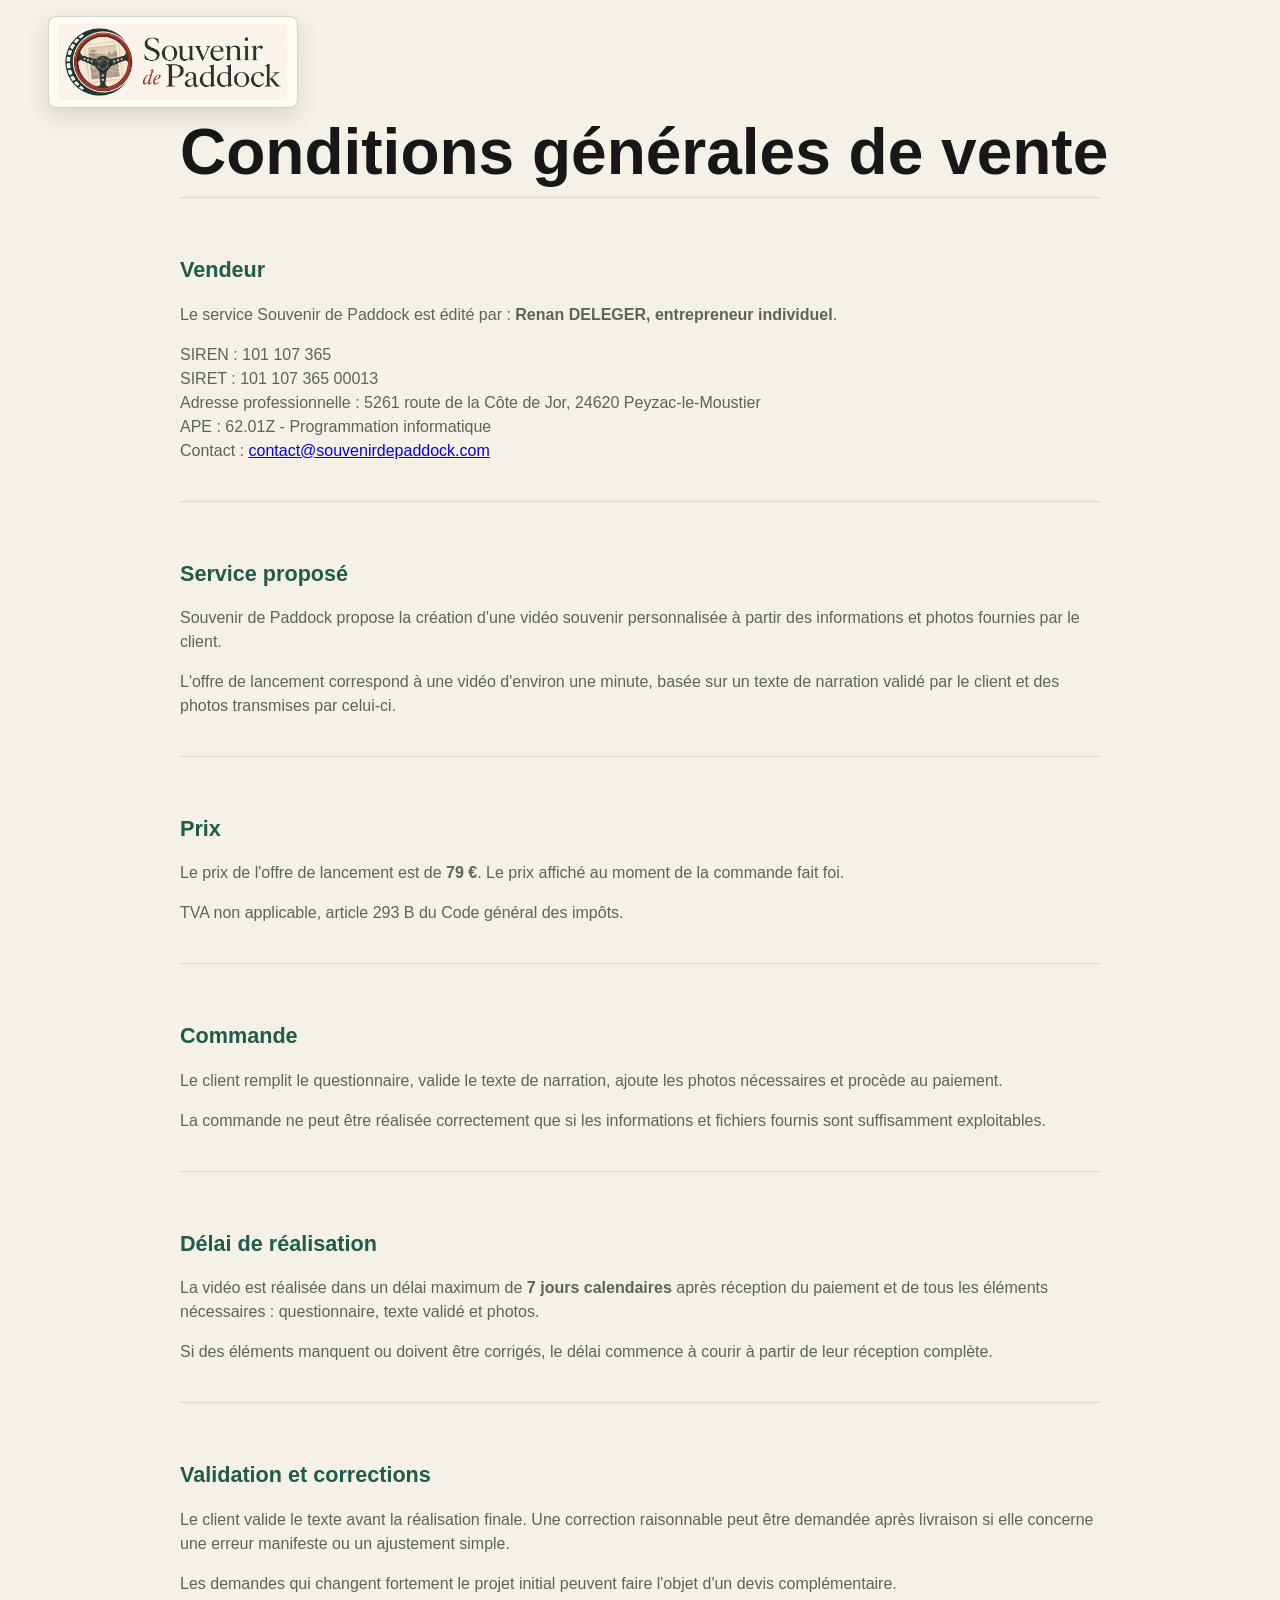
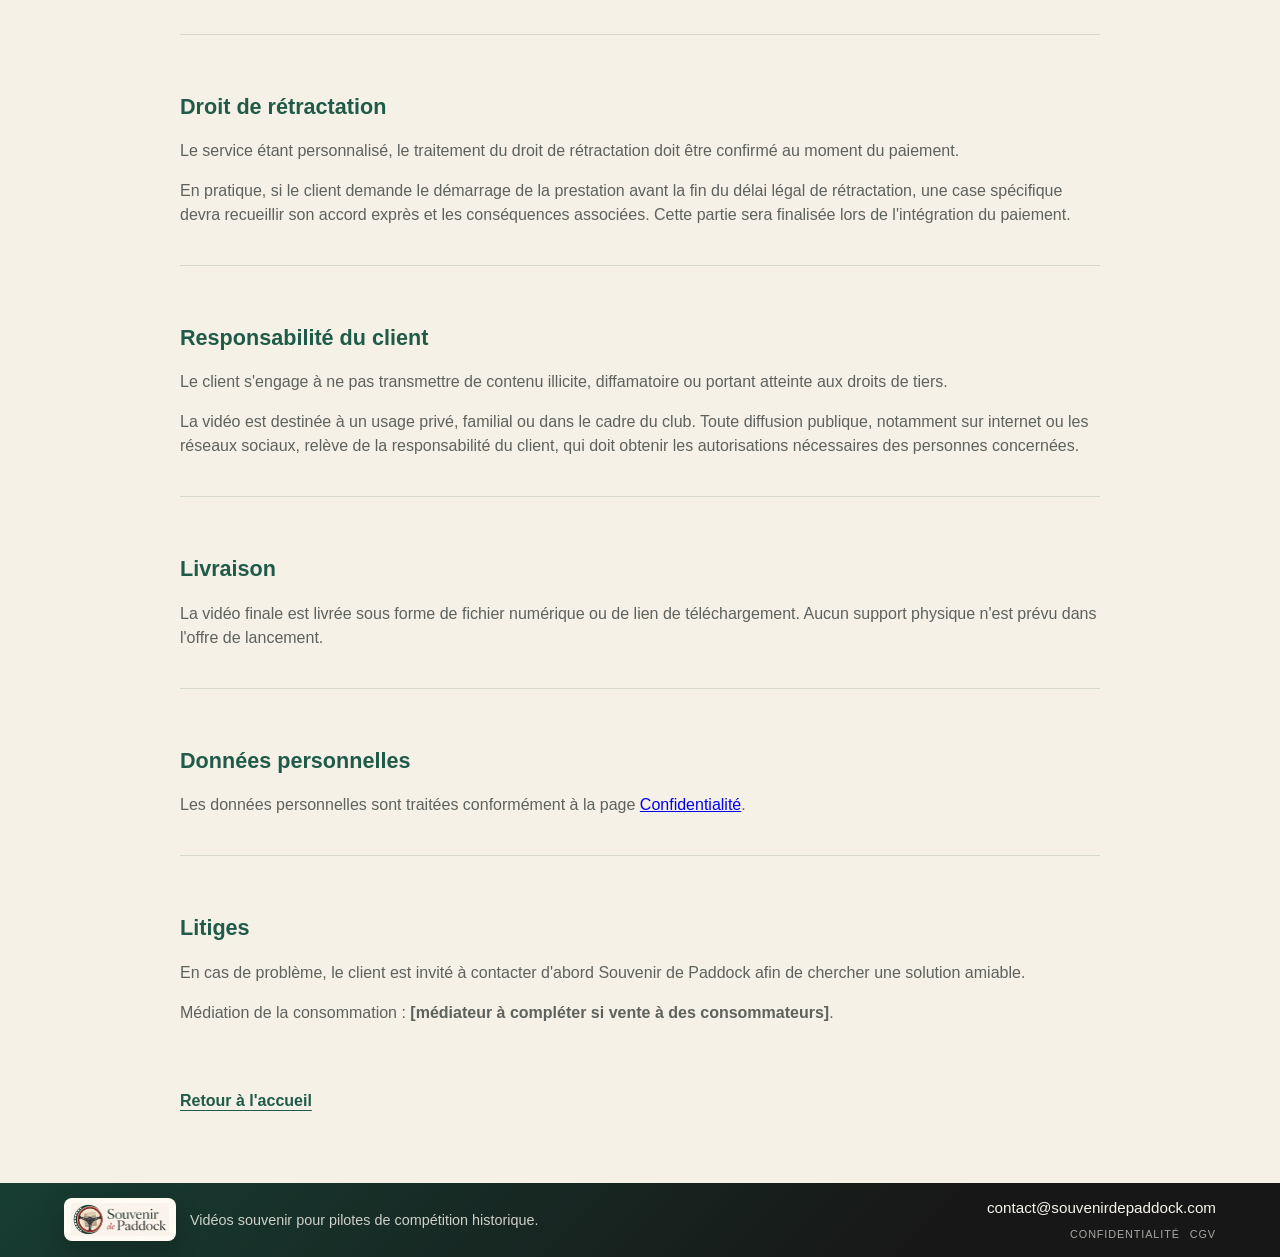
==== cgv.html @ aae8fcb9 "chore: prepare production release" ====
<!doctype html>
<html lang="fr">
  <head>
    <meta charset="UTF-8" />
    <meta name="viewport" content="width=device-width, initial-scale=1.0" />
    <title>CGV - Souvenir de Paddock</title>
    <link rel="icon" href="assets/favicon.svg" type="image/svg+xml" />
    <link rel="stylesheet" href="styles.css" />
  </head>
  <body>
    <header class="site-header">
      <a class="brand" href="index.html#accueil" aria-label="Souvenir de Paddock">
        <img src="assets/logo-souvenir-de-paddock-header.png" alt="" />
      </a>
    </header>

    <main class="legal-main">
      <article class="legal-page">
        <h1 class="legal-title-single">Conditions générales de vente</h1>

        <section>
          <h2>Vendeur</h2>
          <p>Le service Souvenir de Paddock est édité par : <strong>Renan DELEGER, entrepreneur individuel</strong>.</p>
          <p>SIREN : 101 107 365<br />SIRET : 101 107 365 00013<br />Adresse professionnelle : 5261 route de la Côte de Jor, 24620 Peyzac-le-Moustier<br />APE : 62.01Z - Programmation informatique<br />Contact : <a href="mailto:contact@souvenirdepaddock.com">contact@souvenirdepaddock.com</a></p>
        </section>

        <section>
          <h2>Service proposé</h2>
          <p>Souvenir de Paddock propose la création d'une vidéo souvenir personnalisée à partir des informations et photos fournies par le client.</p>
          <p>L'offre de lancement correspond à une vidéo d'environ une minute, basée sur un texte de narration validé par le client et des photos transmises par celui-ci.</p>
        </section>

        <section>
          <h2>Prix</h2>
          <p>Le prix de l'offre de lancement est de <strong>79 €</strong>. Le prix affiché au moment de la commande fait foi.</p>
          <p>TVA non applicable, article 293 B du Code général des impôts.</p>
        </section>

        <section>
          <h2>Commande</h2>
          <p>Le client remplit le questionnaire, valide le texte de narration, ajoute les photos nécessaires et procède au paiement.</p>
          <p>La commande ne peut être réalisée correctement que si les informations et fichiers fournis sont suffisamment exploitables.</p>
        </section>

        <section>
          <h2>Délai de réalisation</h2>
          <p>La vidéo est réalisée dans un délai maximum de <strong>7 jours calendaires</strong> après réception du paiement et de tous les éléments nécessaires : questionnaire, texte validé et photos.</p>
          <p>Si des éléments manquent ou doivent être corrigés, le délai commence à courir à partir de leur réception complète.</p>
        </section>

        <section>
          <h2>Validation et corrections</h2>
          <p>Le client valide le texte avant la réalisation finale. Une correction raisonnable peut être demandée après livraison si elle concerne une erreur manifeste ou un ajustement simple.</p>
          <p>Les demandes qui changent fortement le projet initial peuvent faire l'objet d'un devis complémentaire.</p>
        </section>

        <section>
          <h2>Droit de rétractation</h2>
          <p>Le service étant personnalisé, le traitement du droit de rétractation doit être confirmé au moment du paiement.</p>
          <p>En pratique, si le client demande le démarrage de la prestation avant la fin du délai légal de rétractation, une case spécifique devra recueillir son accord exprès et les conséquences associées. Cette partie sera finalisée lors de l'intégration du paiement.</p>
        </section>

        <section>
          <h2>Responsabilité du client</h2>
          <p>Le client s'engage à ne pas transmettre de contenu illicite, diffamatoire ou portant atteinte aux droits de tiers.</p>
          <p>La vidéo est destinée à un usage privé, familial ou dans le cadre du club. Toute diffusion publique, notamment sur internet ou les réseaux sociaux, relève de la responsabilité du client, qui doit obtenir les autorisations nécessaires des personnes concernées.</p>
        </section>

        <section>
          <h2>Livraison</h2>
          <p>La vidéo finale est livrée sous forme de fichier numérique ou de lien de téléchargement. Aucun support physique n'est prévu dans l'offre de lancement.</p>
        </section>

        <section>
          <h2>Données personnelles</h2>
          <p>Les données personnelles sont traitées conformément à la page <a href="confidentialite.html">Confidentialité</a>.</p>
        </section>

        <section>
          <h2>Litiges</h2>
          <p>En cas de problème, le client est invité à contacter d'abord Souvenir de Paddock afin de chercher une solution amiable.</p>
          <p>Médiation de la consommation : <strong>[médiateur à compléter si vente à des consommateurs]</strong>.</p>
        </section>

        <p class="legal-back-link"><a href="index.html">Retour à l'accueil</a></p>
      </article>
    </main>

    <footer class="site-footer">
      <div class="footer-brand-block">
        <img src="assets/logo-souvenir-de-paddock-header.png" alt="Souvenir de Paddock" />
        <p>Vidéos souvenir pour pilotes de compétition historique.</p>
      </div>
      <div class="footer-contact-block">
        <a class="footer-email" href="mailto:contact@souvenirdepaddock.com">contact@souvenirdepaddock.com</a>
        <nav class="footer-links" aria-label="Liens légaux">
          <a href="confidentialite.html">Confidentialité</a>
          <a href="cgv.html">CGV</a>
        </nav>
      </div>
    </footer>
    <script src="header-scroll.js"></script>
  </body>
</html>
---- styles.css ----
﻿:root {
  --ink: #171717;
  --muted: #5d625d;
  --paper: #f7f4ed;
  --white: #ffffff;
  --line: #d7d0c3;
  --red: #b6252a;
  --red-dark: #7e1519;
  --green: #1f5b48;
  --gold: #c28c2c;
  --shadow: 0 18px 60px rgba(20, 18, 15, 0.16);
}

* {
  box-sizing: border-box;
}

html {
  scroll-behavior: smooth;
}

body {
  margin: 0;
  color: var(--ink);
  background: var(--paper);
  font-family: Arial, Helvetica, sans-serif;
  line-height: 1.5;
}

img,
svg {
  display: block;
  max-width: 100%;
}

button,
input,
select,
textarea {
  font: inherit;
}

.site-header {
  position: fixed;
  z-index: 20;
  top: 0;
  left: 0;
  right: 0;
  display: flex;
  align-items: center;
  justify-content: flex-start;
  gap: 24px;
  padding: 16px clamp(16px, 4vw, 48px);
  color: var(--ink);
  background: transparent;
  pointer-events: none;
  transition: padding 180ms ease;
}

.brand,
.site-header a {
  color: inherit;
  text-decoration: none;
}

.brand {
  display: inline-flex;
  width: clamp(180px, 22vw, 250px);
  align-items: center;
  padding: 7px 10px;
  border: 1px solid rgba(31, 91, 72, 0.22);
  border-radius: 8px;
  background: #fffaf2;
  box-shadow: 0 8px 22px rgba(20, 18, 15, 0.12);
  pointer-events: auto;
  transition: width 180ms ease, padding 180ms ease, box-shadow 180ms ease;
}

.brand img {
  width: 100%;
  height: auto;
}

.site-header.is-compact {
  padding-top: 10px;
  padding-bottom: 10px;
}

.site-header.is-compact .brand {
  width: clamp(128px, 13vw, 158px);
  padding: 5px 7px;
  box-shadow: 0 7px 18px rgba(20, 18, 15, 0.14);
}

.hero {
  min-height: 86vh;
  display: grid;
  align-items: end;
  padding: 120px clamp(18px, 6vw, 76px) 64px;
  color: var(--white);
  background: url("assets/hero-historic-paddock.png") center right / cover;
}

.hero-content {
  width: min(760px, 100%);
}

.hero .eyebrow,
.hero h1,
.hero-text {
  text-shadow: 0 2px 16px rgba(0, 0, 0, 0.72);
}

.eyebrow {
  margin: 0 0 10px;
  color: var(--gold);
  font-size: 0.78rem;
  font-weight: 700;
  letter-spacing: 0;
  text-transform: uppercase;
}

h1,
h2,
h3,
p {
  overflow-wrap: anywhere;
}

h1 {
  max-width: 760px;
  margin: 0;
  font-size: clamp(2.6rem, 7vw, 5.8rem);
  line-height: 0.95;
  letter-spacing: 0;
}

h1 span {
  display: block;
}

.hero-text {
  max-width: 640px;
  margin: 24px 0 0;
  font-size: clamp(1.1rem, 2vw, 1.35rem);
}

.hero-actions,
.form-actions,
.result-actions {
  display: flex;
  flex-wrap: wrap;
  gap: 12px;
  margin-top: 28px;
}

.button {
  min-height: 48px;
  display: inline-flex;
  align-items: center;
  justify-content: center;
  border: 1px solid transparent;
  border-radius: 8px;
  padding: 12px 18px;
  cursor: pointer;
  font-weight: 700;
  text-decoration: none;
  transition: transform 160ms ease, background 160ms ease, border-color 160ms ease;
}

.button:hover {
  transform: translateY(-1px);
}

.button.primary {
  color: var(--white);
  background: var(--red);
}

.button.primary:hover {
  background: var(--red-dark);
}

.button.secondary {
  color: var(--ink);
  background: var(--white);
  border-color: var(--line);
}

.hero .button.secondary {
  color: var(--white);
  background: rgba(255, 255, 255, 0.14);
  border-color: rgba(255, 255, 255, 0.44);
}

.button.ghost {
  color: var(--ink);
  background: transparent;
  border-color: var(--line);
}

.section {
  padding: 76px clamp(18px, 5vw, 72px);
}

.section-heading {
  max-width: 760px;
  margin-bottom: 32px;
}

.service-section .section-heading {
  max-width: 1120px;
}

.section-heading.compact {
  margin-bottom: 26px;
}

.section-heading h2,
.result-header h2 {
  margin: 0;
  font-size: clamp(2rem, 4vw, 3.4rem);
  line-height: 1.05;
  letter-spacing: 0;
}

.section-heading p {
  max-width: 680px;
  margin: 14px 0 0;
  color: var(--muted);
  font-size: 1.08rem;
}

.service-section {
  position: relative;
  overflow: hidden;
  background: #f6f1e7;
}

.service-section::after {
  content: "";
  position: absolute;
  top: 0;
  right: 0;
  bottom: 0;
  width: min(52vw, 760px);
  opacity: 0.36;
  pointer-events: none;
  background:
    linear-gradient(90deg, #f6f1e7 0%, rgba(246, 241, 231, 0.16) 36%, rgba(246, 241, 231, 0) 100%),
    url("assets/asphalt-tire-track-section.jpg") center right / cover no-repeat;
}

.service-section .section-heading,
.service-grid {
  position: relative;
  z-index: 1;
}

.service-grid {
  display: grid;
  grid-template-columns: repeat(3, minmax(0, 1fr));
  gap: 16px;
}

.service-item {
  min-height: 168px;
  padding: 22px;
  border: 1px solid rgba(31, 91, 72, 0.16);
  border-radius: 8px;
  background: rgba(255, 250, 242, 0.92);
  box-shadow: 0 10px 24px rgba(20, 18, 15, 0.07);
}

.number {
  color: var(--red);
  font-weight: 700;
}

.service-item h3 {
  margin: 0 0 8px;
  color: var(--green);
  font-size: 1.24rem;
}

.service-item p {
  margin: 0;
  color: var(--muted);
  font-size: 0.98rem;
}

.video-section {
  background: #050505;
  color: var(--white);
}

.video-band {
  position: relative;
  overflow: hidden;
  width: 100%;
  aspect-ratio: 16 / 9;
  min-height: clamp(640px, 56.25vw, 900px);
  display: block;
  background: #050505;
}

.video-band-player {
  position: absolute;
  inset: 0;
  width: 100%;
  height: 100%;
  display: block;
  border: 0;
  background: #050505;
  object-fit: cover;
}

.builder-section {
  position: relative;
  overflow: hidden;
  background: #f6f1e7;
}

.builder-section::after {
  content: "";
  position: absolute;
  top: 0;
  right: 0;
  width: min(52vw, 760px);
  height: min(900px, 96vh);
  opacity: 0.28;
  pointer-events: none;
  background:
    linear-gradient(90deg, #f6f1e7 0%, rgba(246, 241, 231, 0.16) 36%, rgba(246, 241, 231, 0) 100%),
    url("assets/asphalt-tire-track-section.jpg") center right / cover no-repeat;
  -webkit-mask-image: linear-gradient(to bottom, #000 0%, #000 58%, rgba(0, 0, 0, 0) 100%);
  mask-image: linear-gradient(to bottom, #000 0%, #000 58%, rgba(0, 0, 0, 0) 100%);
}

.builder-section .section-heading,
.flow-panel {
  position: relative;
  z-index: 1;
}

.builder-layout {
  display: grid;
  grid-template-columns: minmax(0, 1.08fr) minmax(360px, 0.92fr);
  gap: 22px;
  align-items: start;
}

.question-panel,
.result-panel {
  border: 1px solid var(--line);
  border-radius: 8px;
  background: var(--white);
  box-shadow: var(--shadow);
}

.question-panel {
  padding: clamp(18px, 3vw, 30px);
}

.result-panel {
  position: sticky;
  top: 86px;
  padding: clamp(18px, 3vw, 28px);
}

fieldset {
  margin: 0 0 24px;
  padding: 0;
  border: 0;
}

legend {
  width: 100%;
  margin-bottom: 16px;
  padding-bottom: 10px;
  border-bottom: 1px solid var(--line);
  color: var(--green);
  font-size: 1.25rem;
  font-weight: 700;
}

label {
  display: grid;
  gap: 8px;
  margin-bottom: 16px;
  color: var(--ink);
  font-weight: 700;
}

.form-note {
  margin: -4px 0 16px;
  color: var(--muted);
  font-size: 0.95rem;
  font-weight: 400;
}

.app-status {
  scroll-margin-top: 110px;
  min-height: 46px;
  margin-top: 18px;
  padding: 12px;
  border: 1px solid var(--line);
  border-radius: 8px;
  color: var(--muted);
  background: #f7f4ed;
  font-weight: 400;
}

.app-status:empty {
  display: none;
}

.app-status.success {
  color: var(--green);
  border-color: rgba(31, 91, 72, 0.36);
  background: rgba(31, 91, 72, 0.08);
}

.app-status.error {
  color: var(--red-dark);
  border-color: rgba(182, 37, 42, 0.36);
  background: rgba(182, 37, 42, 0.08);
}

input,
select,
textarea {
  width: 100%;
  border: 1px solid #bbb2a4;
  border-radius: 8px;
  padding: 12px 13px;
  color: var(--ink);
  background: #fffdf8;
  font-weight: 400;
}

input::placeholder,
textarea::placeholder {
  color: #8a8f87;
  opacity: 1;
}

input[type="checkbox"] {
  width: auto;
}

.field-help {
  display: block;
  margin: 4px 0 8px;
  color: var(--muted);
  font-size: 0.94rem;
  font-weight: 400;
}

.inline-field {
  grid-template-columns: auto minmax(260px, 1fr);
  align-items: center;
  column-gap: 12px;
}

textarea {
  resize: vertical;
}

input:focus,
select:focus,
textarea:focus {
  outline: 3px solid rgba(194, 140, 44, 0.28);
  border-color: var(--gold);
}

.photo-preview {
  display: grid;
  grid-template-columns: repeat(auto-fill, minmax(92px, 1fr));
  gap: 10px;
  margin-top: 12px;
}

.photo-preview figure {
  position: relative;
  margin: 0;
  overflow: hidden;
  border: 1px solid var(--line);
  border-radius: 8px;
  background: #f3efe6;
}

.photo-remove {
  position: absolute;
  top: 6px;
  right: 6px;
  z-index: 1;
  width: 28px;
  height: 28px;
  display: inline-flex;
  align-items: center;
  justify-content: center;
  border: 1px solid rgba(255, 255, 255, 0.72);
  border-radius: 999px;
  color: var(--white);
  background: rgba(23, 23, 23, 0.76);
  cursor: pointer;
  font-size: 1.25rem;
  font-weight: 700;
  line-height: 1;
}

.photo-remove:hover {
  background: var(--red-dark);
}

.photo-preview img {
  width: 100%;
  aspect-ratio: 1;
  object-fit: cover;
}

.photo-preview figcaption {
  padding: 6px;
  color: var(--muted);
  font-size: 0.75rem;
  white-space: nowrap;
  overflow: hidden;
  text-overflow: ellipsis;
}

.result-header {
  display: flex;
  align-items: start;
  justify-content: space-between;
  gap: 12px;
  margin-bottom: 16px;
}

.result-header h2 {
  font-size: clamp(1.8rem, 3vw, 2.55rem);
}

#generatedStory {
  min-height: 520px;
  line-height: 1.62;
}

.offer-summary {
  margin-top: 12px;
  padding: 12px;
  border: 1px solid var(--line);
  border-radius: 8px;
  color: var(--green);
  background: #f5f1e8;
  font-weight: 700;
}

.print-story {
  display: none;
  white-space: pre-wrap;
  line-height: 1.62;
}

.site-footer {
  position: relative;
  overflow: hidden;
  display: grid;
  grid-template-columns: minmax(0, 1fr) auto;
  align-items: center;
  gap: 18px;
  padding: 14px clamp(18px, 5vw, 72px);
  color: var(--paper);
  background: linear-gradient(135deg, #173d32 0%, #171717 72%);
}

.site-footer p {
  margin: 0 0 8px;
}

.site-footer p:last-child {
  margin-bottom: 0;
}

.site-footer a {
  color: var(--paper);
  text-decoration: none;
}

.footer-brand-block {
  position: relative;
  z-index: 1;
  display: flex;
  align-items: center;
  gap: 14px;
  min-width: 0;
}

.footer-contact-block {
  position: relative;
  z-index: 1;
  display: grid;
  justify-items: end;
  gap: 7px;
}

.footer-brand-block img {
  flex: 0 0 auto;
  width: 112px;
  padding: 4px 6px;
  border: 1px solid rgba(255, 250, 242, 0.24);
  border-radius: 8px;
  background: #fffaf2;
  box-shadow: 0 10px 24px rgba(0, 0, 0, 0.22);
}

.footer-brand-block p,
.footer-contact-block p {
  max-width: 480px;
  color: rgba(247, 244, 237, 0.82);
  font-size: 0.9rem;
  line-height: 1.25;
}

.footer-email-row {
  min-height: 20px;
  display: flex;
  align-items: baseline;
  justify-content: flex-end;
  gap: 8px;
  line-height: 1.2;
}

.footer-email {
  color: var(--gold);
  font-size: 0.95rem;
  font-weight: 400;
}

.footer-links {
  display: flex;
  flex-wrap: wrap;
  justify-content: flex-end;
  gap: 10px;
  margin-top: 0;
}

.footer-links a {
  color: rgba(247, 244, 237, 0.66);
  font-size: 0.68rem;
  font-weight: 400;
  letter-spacing: 0.08em;
  text-transform: uppercase;
}

.contact-copy-status {
  min-width: 74px;
  text-align: right;
  color: var(--gold);
  font-size: 0.78rem;
  font-weight: 400;
}

.legal-main {
  min-height: 100vh;
  padding: 120px clamp(18px, 6vw, 76px) 70px;
  background: #f6f1e7;
}

.legal-page {
  width: min(920px, 100%);
  margin: 0 auto;
}

.legal-page h1 {
  margin: 0 0 12px;
  font-size: clamp(2.2rem, 5vw, 4rem);
  line-height: 1.02;
}

.legal-title-single {
  font-size: clamp(1.9rem, 4vw, 3.35rem);
  white-space: nowrap;
}

.legal-page h2 {
  margin: 34px 0 10px;
  color: var(--green);
  font-size: 1.35rem;
}

.legal-page p,
.legal-page li {
  color: var(--muted);
}

.legal-page section {
  padding: 22px 0;
  border-top: 1px solid rgba(31, 91, 72, 0.16);
}

.legal-note {
  padding: 14px 16px;
  border: 1px solid rgba(194, 140, 44, 0.28);
  border-radius: 8px;
  color: var(--ink);
  background: rgba(194, 140, 44, 0.1);
}

.legal-back-link {
  margin: 26px 0 0;
}

.legal-back-link a {
  color: var(--green);
  font-weight: 700;
  text-underline-offset: 4px;
}

@media (max-width: 920px) {
  .site-header {
    position: absolute;
  }

  .service-section::after {
    width: 100%;
    opacity: 0.18;
  }

  .builder-section::after {
    width: 100%;
    height: 620px;
    opacity: 0.14;
  }

  .service-grid,
  .builder-layout,
  .site-footer {
    grid-template-columns: 1fr;
  }

  .result-panel {
    position: static;
  }
}

@media (min-width: 921px) {
  .service-section .section-heading h2 {
    white-space: nowrap;
  }
}

@media (max-width: 640px) {
  .video-band {
    min-height: 360px;
  }

  .site-header {
    align-items: flex-start;
    flex-direction: column;
    gap: 10px;
  }

  .site-footer {
    gap: 14px;
    padding-top: 16px;
    padding-bottom: 16px;
  }

  .footer-brand-block {
    align-items: flex-start;
  }

  .footer-brand-block img {
    width: 96px;
  }

  .footer-contact-block {
    justify-items: end;
  }

  .footer-email-row {
    justify-content: flex-end;
  }

  .contact-copy-status {
    text-align: right;
  }

  .footer-links {
    justify-content: flex-end;
  }

  .hero {
    min-height: 84vh;
    padding-top: 142px;
    background-position: 66% center;
  }

  .legal-title-single {
    white-space: normal;
  }

  .section {
    padding-top: 54px;
    padding-bottom: 54px;
  }

  .service-item {
    min-height: auto;
  }

  .service-section::after {
    opacity: 0.1;
  }

  .builder-section::after {
    height: 500px;
    opacity: 0.08;
  }

  .button {
    width: 100%;
  }
}

@media print {
  .site-header,
  .hero,
  .service-section,
  .video-section,
  .question-panel,
  .result-actions,
  .app-status,
  .site-footer,
  .offer-summary,
  .eyebrow {
    display: none !important;
  }

  body {
    background: white;
  }

  .section,
  .result-panel {
    display: block;
    padding: 0;
    box-shadow: none;
    border: 0;
  }

  #generatedStory {
    display: none;
  }

  .print-story {
    display: block;
  }
}

/* Progressive video flow */
.flow-panel {
  width: min(940px, 100%);
  margin: 0 auto;
}

.step-card {
  scroll-margin-top: 110px;
  margin-bottom: 18px;
  padding: clamp(18px, 3vw, 30px);
  border: 1px solid rgba(31, 91, 72, 0.16);
  border-radius: 8px;
  background: rgba(255, 250, 242, 0.95);
  box-shadow: 0 10px 24px rgba(20, 18, 15, 0.07);
}

.step-title {
  display: flex;
  align-items: flex-start;
  gap: 14px;
  margin-bottom: 22px;
}

.step-title h3 {
  margin: 0 0 6px;
  font-size: clamp(1.4rem, 2.8vw, 2rem);
  line-height: 1.1;
}

.step-title p,
.validation-panel p {
  margin: 0;
  color: var(--muted);
}

.step-number {
  flex: 0 0 auto;
  width: 40px;
  height: 40px;
  display: inline-flex;
  align-items: center;
  justify-content: center;
  border-radius: 999px;
  color: var(--white);
  background: var(--green);
  font-weight: 700;
}

.field-grid {
  display: grid;
  gap: 16px;
}

.field-grid.two-cols {
  grid-template-columns: repeat(2, minmax(0, 1fr));
}

.question-list {
  display: grid;
  gap: 18px;
}

.compact-actions {
  margin-top: 18px;
}

.offer-options {
  display: grid;
  grid-template-columns: repeat(2, minmax(0, 1fr));
  gap: 14px;
}

.offer-card {
  min-height: 150px;
  display: grid;
  align-content: center;
  gap: 8px;
  border: 2px solid var(--line);
  border-radius: 8px;
  padding: 20px;
  color: var(--ink);
  background: #fffdf8;
  cursor: pointer;
  text-align: left;
  transition: border-color 160ms ease, background 160ms ease, transform 160ms ease;
}

.offer-card:hover {
  transform: translateY(-1px);
}

.offer-card.selected {
  border-color: var(--red);
  background: rgba(182, 37, 42, 0.07);
}

.offer-card strong {
  font-size: 1.35rem;
}

.offer-card span {
  color: var(--muted);
  font-weight: 700;
}

.offer-card b {
  color: var(--red-dark);
  font-size: 1.3rem;
}

.generated-step textarea {
  min-height: 420px;
  line-height: 1.65;
}

.generated-step .form-actions {
  margin-bottom: 18px;
}

.validation-panel {
  display: grid;
  gap: 14px;
  margin-top: 16px;
  padding: 16px;
  border: 1px solid rgba(31, 91, 72, 0.24);
  border-radius: 8px;
  background: rgba(31, 91, 72, 0.07);
}

.validation-panel[hidden] {
  display: none;
}

.payment-panel {
  scroll-margin-top: 110px;
  width: min(940px, 100%);
  margin: 18px auto 0;
  background: rgba(255, 250, 242, 0.95);
  box-shadow: 0 10px 24px rgba(20, 18, 15, 0.07);
}

.validation-panel h3 {
  margin: 0;
  color: var(--green);
  font-size: 1.15rem;
  font-weight: 700;
}

.checkbox-line {
  display: flex;
  align-items: flex-start;
  gap: 10px;
  margin: 0;
  color: var(--muted);
  font-size: 0.96rem;
  font-weight: 400;
}

.checkbox-line input {
  flex: 0 0 auto;
  margin-top: 4px;
}

.checkbox-line a {
  color: var(--green);
  font-weight: 400;
}

@media (max-width: 760px) {
  .field-grid.two-cols,
  .offer-options {
    grid-template-columns: 1fr;
  }

  .step-title {
    gap: 10px;
  }

  .inline-field {
    grid-template-columns: 1fr;
  }
}

.research-result {
  margin-top: 16px;
  padding: 14px;
  border: 1px solid rgba(31, 91, 72, 0.28);
  border-radius: 8px;
  color: var(--ink);
  background: rgba(31, 91, 72, 0.07);
}

.research-result strong {
  display: block;
  margin-bottom: 6px;
  color: var(--green);
}

.research-result p {
  margin: 0 0 10px;
  color: var(--muted);
}

.source-links {
  display: flex;
  flex-wrap: wrap;
  gap: 8px;
  font-size: 0.9rem;
}

.source-links a {
  color: var(--green);
  font-weight: 700;
}

.compact-question-list textarea {
  min-height: 92px;
}





.extra-questions {
  margin-top: 18px;
  padding-top: 18px;
  border-top: 1px solid var(--line);
}

.extra-questions[hidden] {
  display: none;
}

.test-example-actions {
  display: flex;
  flex-wrap: wrap;
  gap: 10px;
  margin: 0 0 18px;
}

.test-example-button.active {
  color: var(--white);
  border-color: var(--green);
  background: var(--green);
}



.button.is-loading {
  gap: 10px;
  cursor: wait;
}

.button.is-loading::before {
  content: "";
  width: 16px;
  height: 16px;
  border: 2px solid currentColor;
  border-right-color: transparent;
  border-radius: 50%;
  animation: spin 800ms linear infinite;
}

@keyframes spin {
  to {
    transform: rotate(360deg);
  }
}







.step-card {
  padding: 0;
}

.step-title {
  width: 100%;
  display: flex;
  align-items: flex-start;
  gap: 14px;
  margin: 0;
  border: 0;
  border-radius: 8px;
  padding: clamp(18px, 3vw, 30px);
  color: var(--ink);
  background: transparent;
  cursor: pointer;
  text-align: left;
}

.step-title:hover {
  background: rgba(31, 91, 72, 0.045);
}

.step-card.is-open .step-title {
  border-bottom: 1px solid rgba(31, 91, 72, 0.14);
  border-radius: 8px 8px 0 0;
}

.step-title-copy {
  display: grid;
  gap: 6px;
  min-width: 0;
}

.step-heading {
  font-size: clamp(1.35rem, 2.6vw, 2rem);
  font-weight: 700;
  line-height: 1.1;
}

.step-description {
  color: var(--muted);
  font-weight: 400;
}

.step-body {
  padding: clamp(18px, 3vw, 30px);
}

.step-intro {
  margin: 0 0 18px;
  color: var(--muted);
}

.step-card:not(.is-open) .step-body {
  display: none;
}
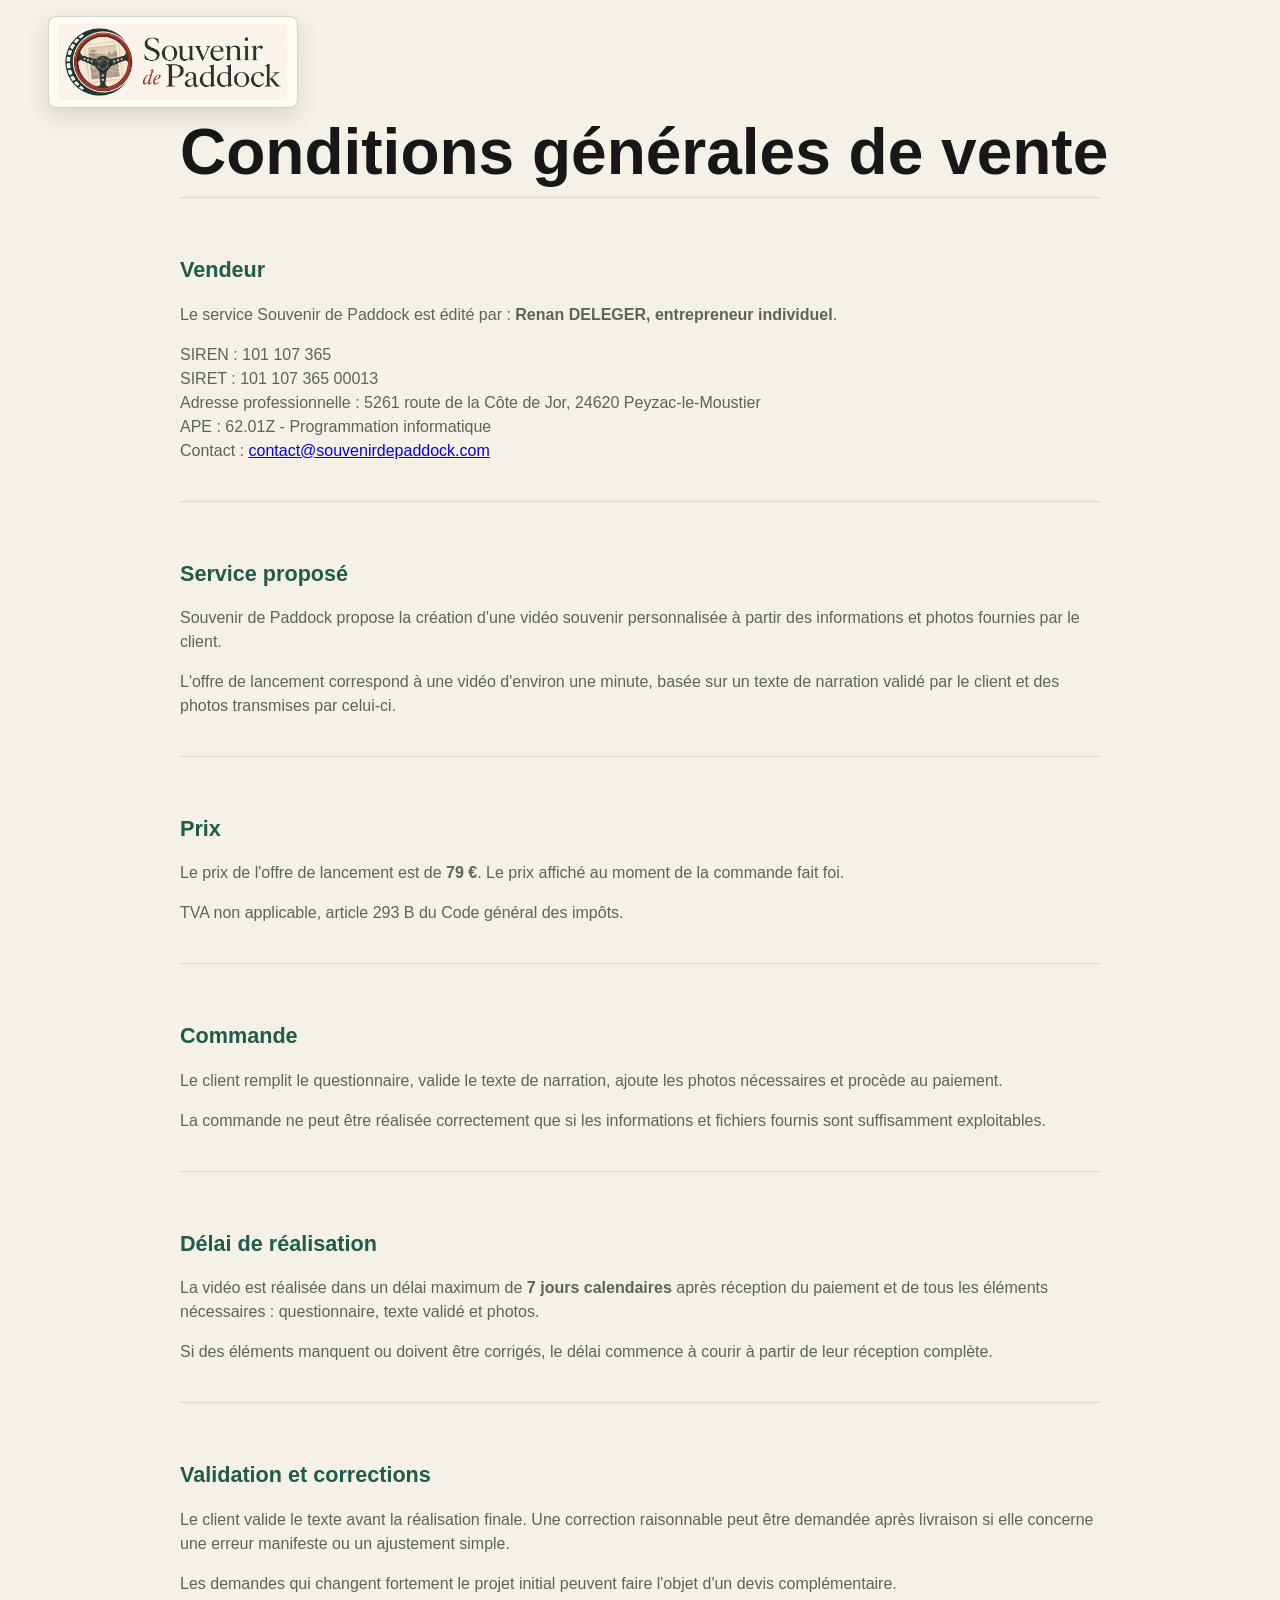
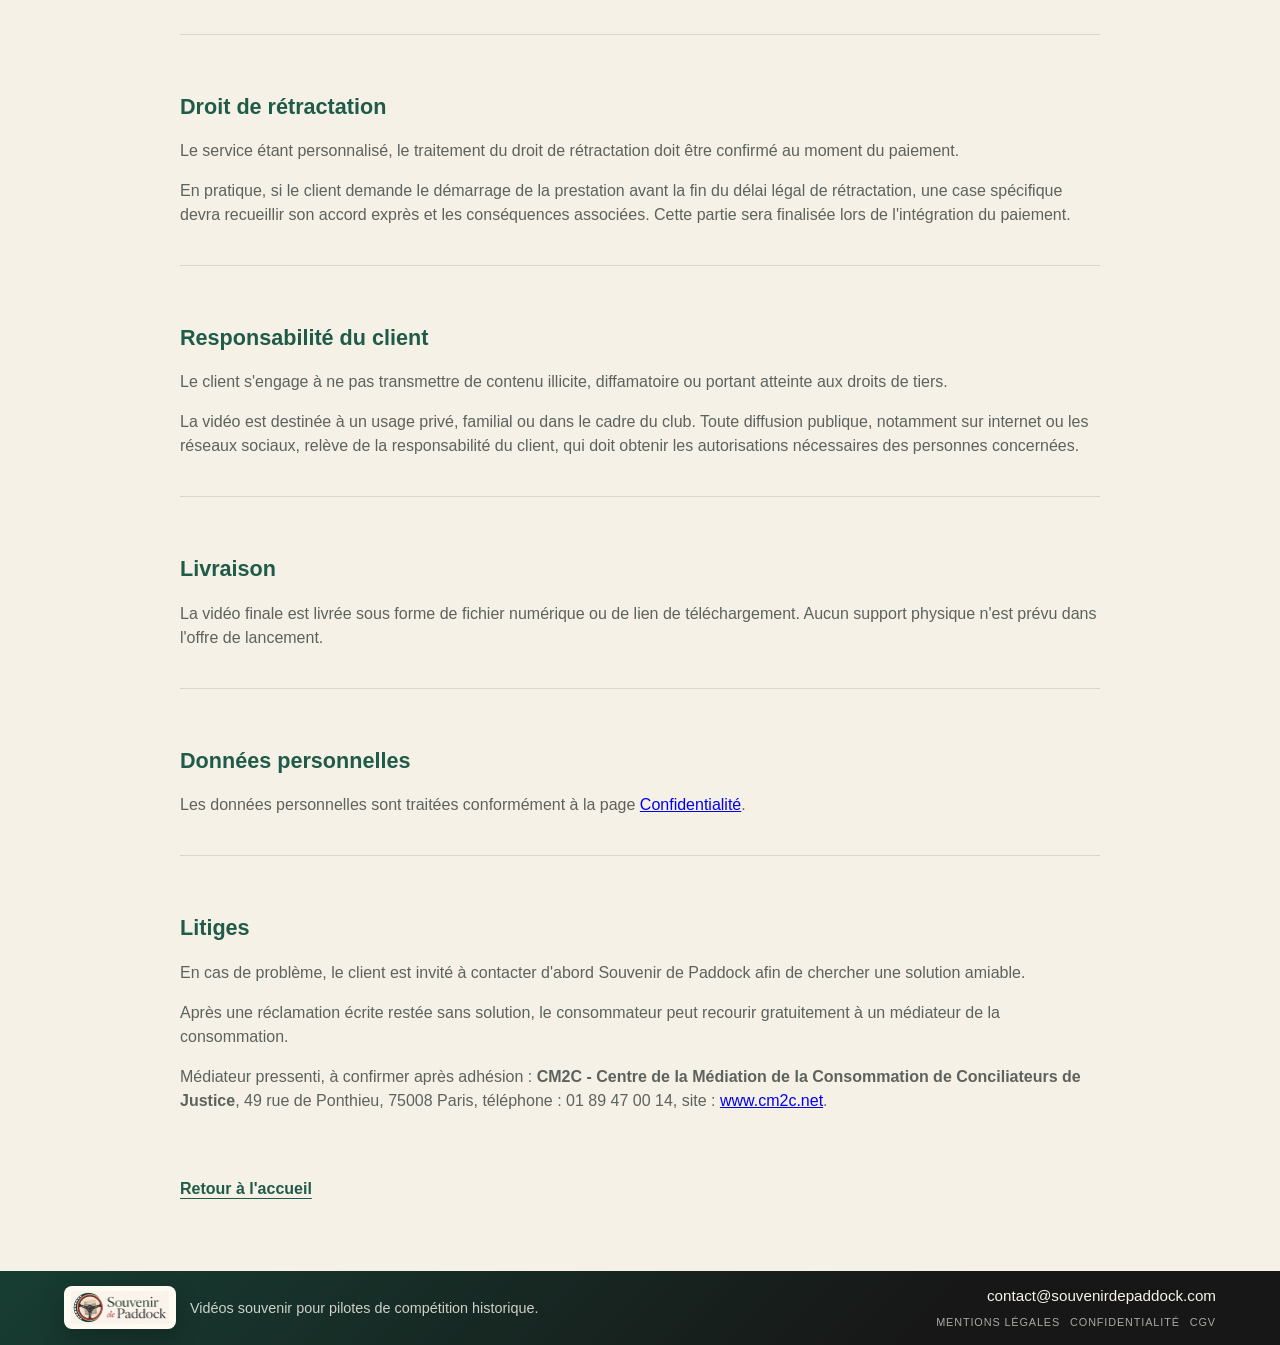
==== commit 9ec41f75: "chore update legal notices" ====
--- a/cgv.html
+++ b/cgv.html
@@ -32,7 +32,7 @@
 
         <section>
           <h2>Prix</h2>
-          <p>Le prix de l'offre de lancement est de <strong>79 €</strong>. Le prix affiché au moment de la commande fait foi.</p>
+          <p>Le prix de l'offre de lancement est de <strong>79&nbsp;€</strong>. Le prix affiché au moment de la commande fait foi.</p>
           <p>TVA non applicable, article 293 B du Code général des impôts.</p>
         </section>
 
@@ -79,7 +79,8 @@
         <section>
           <h2>Litiges</h2>
           <p>En cas de problème, le client est invité à contacter d'abord Souvenir de Paddock afin de chercher une solution amiable.</p>
-          <p>Médiation de la consommation : <strong>[médiateur à compléter si vente à des consommateurs]</strong>.</p>
+          <p>Après une réclamation écrite restée sans solution, le consommateur peut recourir gratuitement à un médiateur de la consommation.</p>
+          <p>Médiateur pressenti, à confirmer après adhésion : <strong>CM2C - Centre de la Médiation de la Consommation de Conciliateurs de Justice</strong>, 49 rue de Ponthieu, 75008 Paris, téléphone : 01 89 47 00 14, site : <a href="https://www.cm2c.net/" target="_blank" rel="noopener">www.cm2c.net</a>.</p>
         </section>
 
         <p class="legal-back-link"><a href="index.html">Retour à l'accueil</a></p>
@@ -94,6 +95,7 @@
       <div class="footer-contact-block">
         <a class="footer-email" href="mailto:contact@souvenirdepaddock.com">contact@souvenirdepaddock.com</a>
         <nav class="footer-links" aria-label="Liens légaux">
+          <a href="mentions-legales.html">Mentions légales</a>
           <a href="confidentialite.html">Confidentialité</a>
           <a href="cgv.html">CGV</a>
         </nav>
--- a/styles.css
+++ b/styles.css
@@ -791,10 +791,21 @@
     justify-content: flex-end;
   }
 
+  .site-header.is-compact {
+    padding-top: 16px;
+    padding-bottom: 16px;
+  }
+
+  .site-header.is-compact .brand {
+    width: clamp(180px, 22vw, 250px);
+    padding: 7px 10px;
+    box-shadow: 0 8px 22px rgba(20, 18, 15, 0.12);
+  }
+
   .hero {
     min-height: 84vh;
     padding-top: 142px;
-    background-position: 66% center;
+    background-position: 56% center;
   }
 
   .legal-title-single {
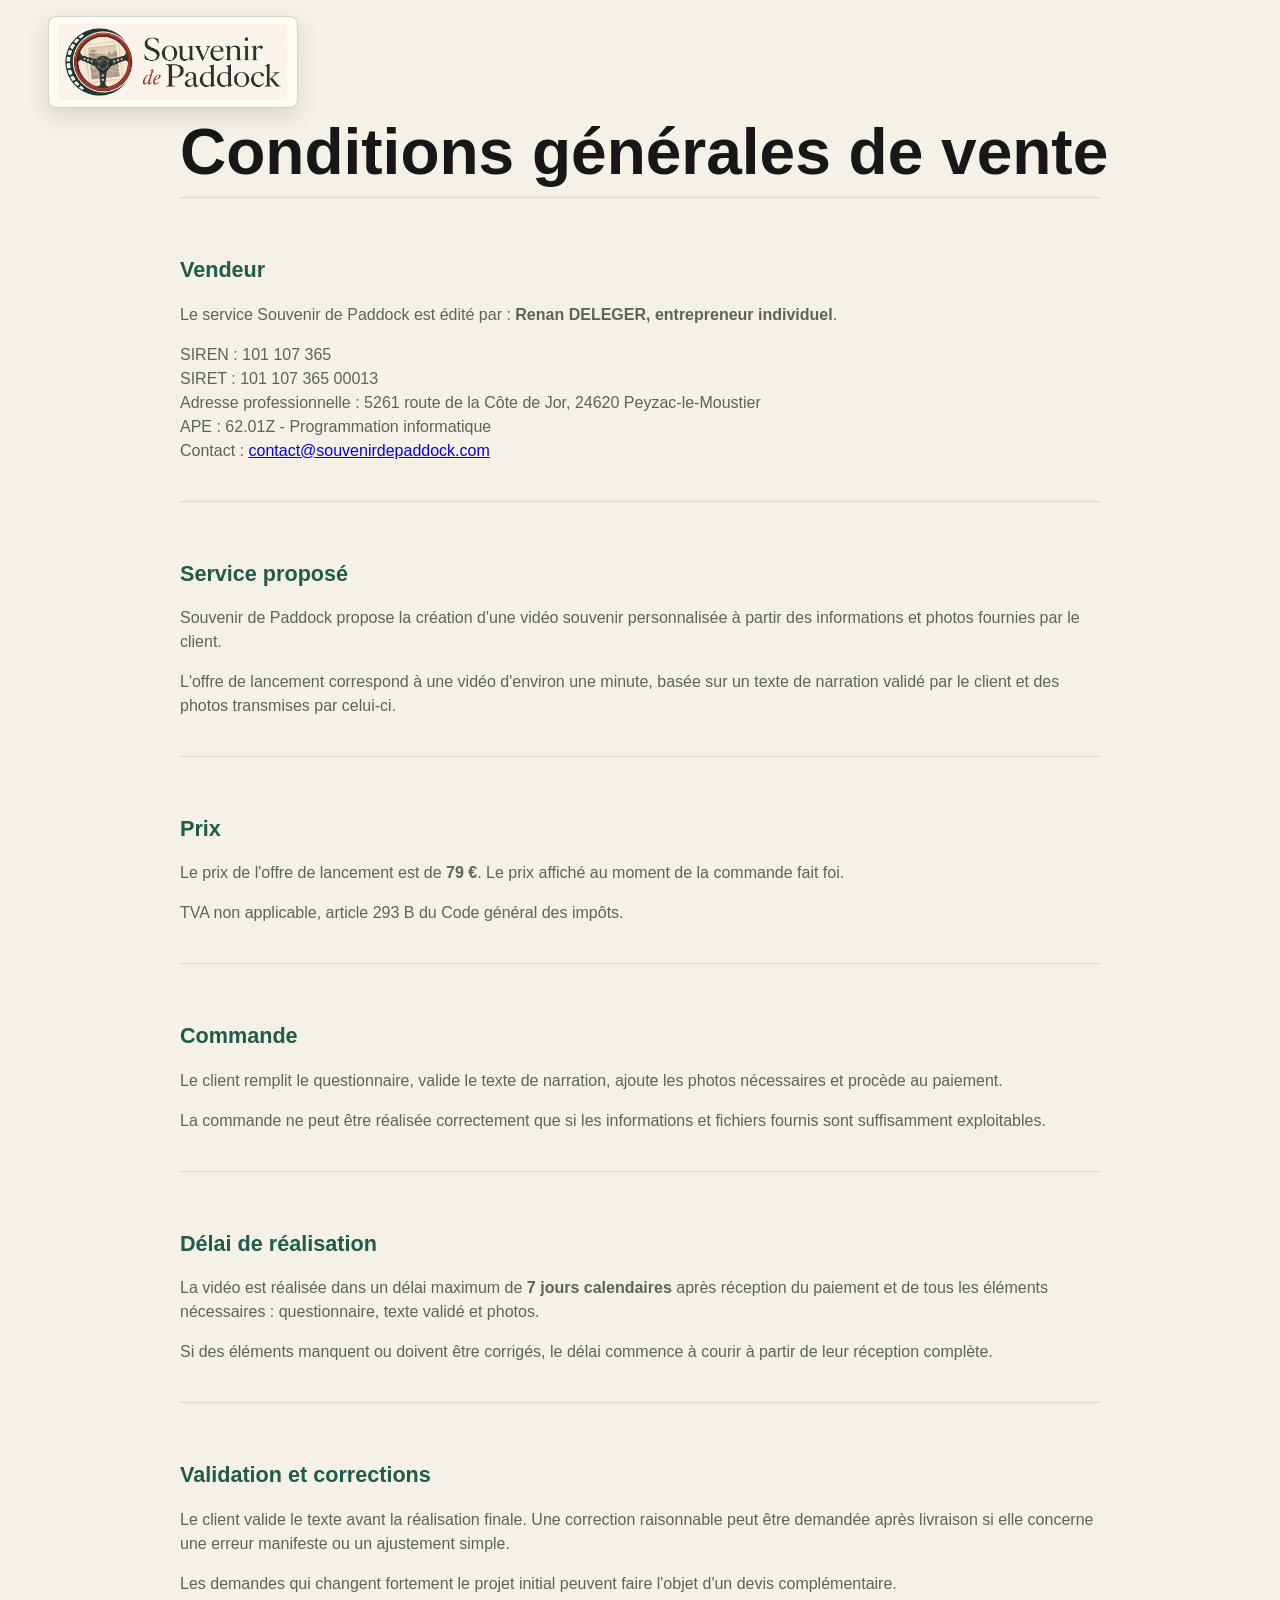
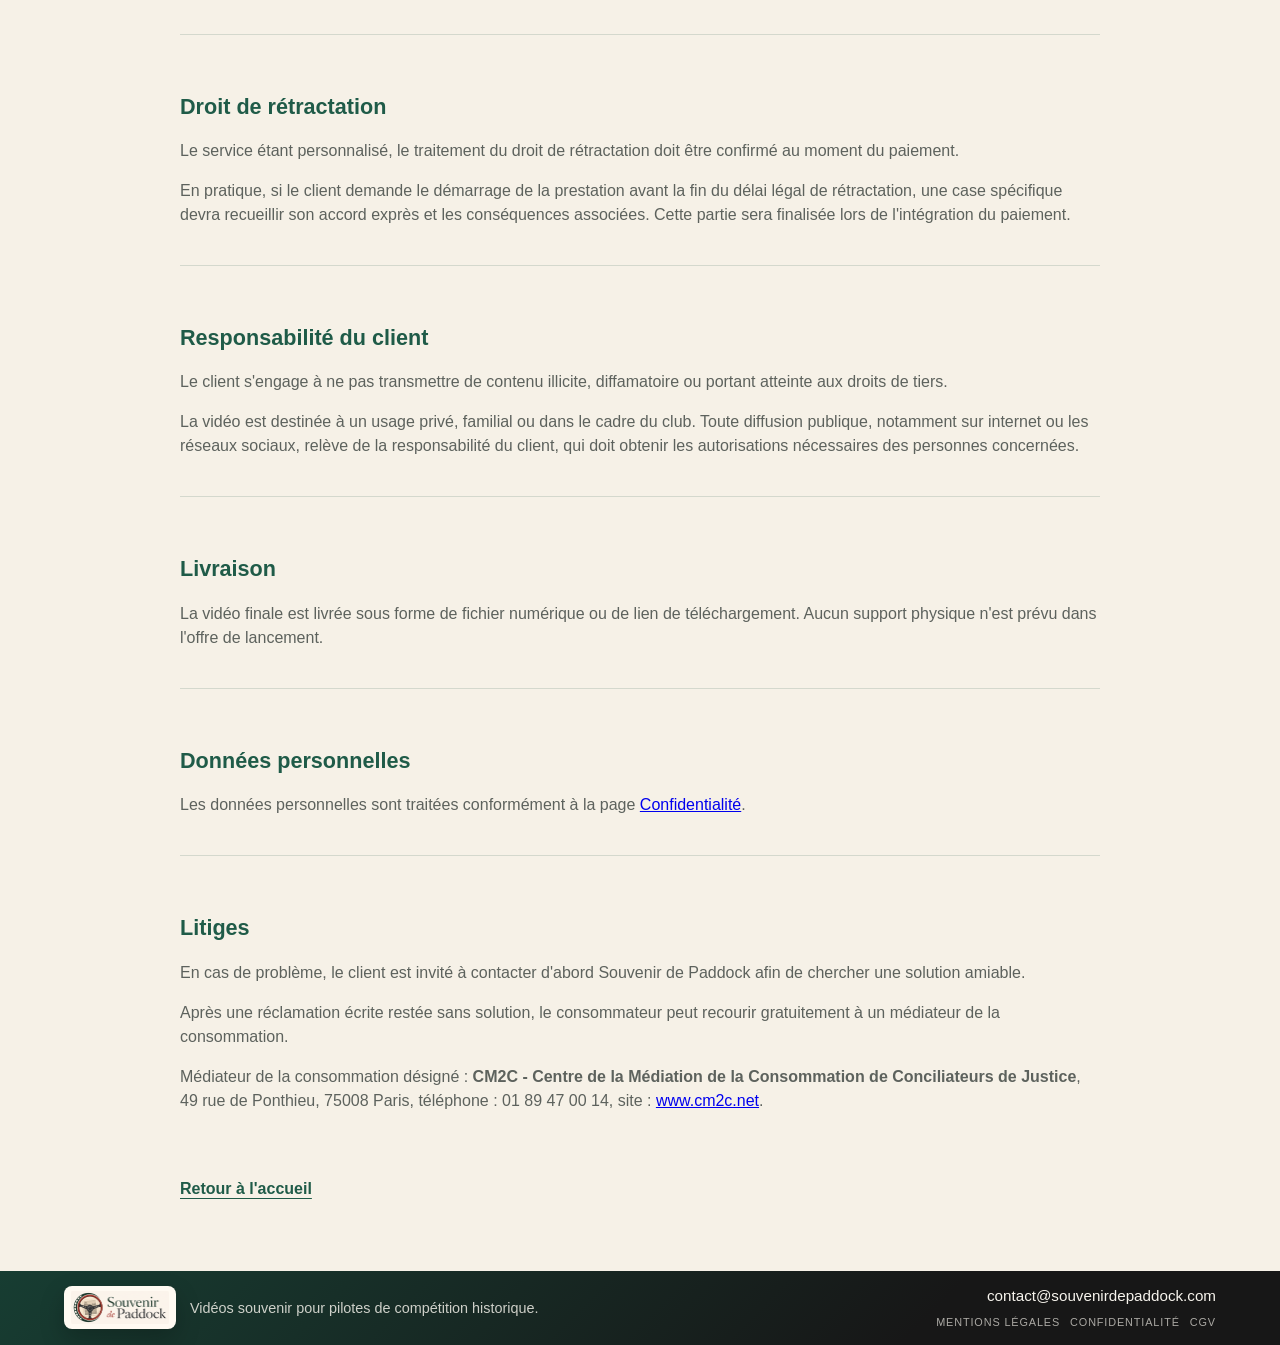
==== commit fb1550ed: "chore finalize legal and payment UX" ====
--- a/cgv.html
+++ b/cgv.html
@@ -80,7 +80,7 @@
           <h2>Litiges</h2>
           <p>En cas de problème, le client est invité à contacter d'abord Souvenir de Paddock afin de chercher une solution amiable.</p>
           <p>Après une réclamation écrite restée sans solution, le consommateur peut recourir gratuitement à un médiateur de la consommation.</p>
-          <p>Médiateur pressenti, à confirmer après adhésion : <strong>CM2C - Centre de la Médiation de la Consommation de Conciliateurs de Justice</strong>, 49 rue de Ponthieu, 75008 Paris, téléphone : 01 89 47 00 14, site : <a href="https://www.cm2c.net/" target="_blank" rel="noopener">www.cm2c.net</a>.</p>
+          <p>Médiateur de la consommation désigné : <strong>CM2C - Centre de la Médiation de la Consommation de Conciliateurs de Justice</strong>, 49 rue de Ponthieu, 75008 Paris, téléphone : 01 89 47 00 14, site : <a href="https://www.cm2c.net/" target="_blank" rel="noopener">www.cm2c.net</a>.</p>
         </section>
 
         <p class="legal-back-link"><a href="index.html">Retour à l'accueil</a></p>
--- a/styles.css
+++ b/styles.css
@@ -425,6 +425,14 @@
   color: var(--red-dark);
   border-color: rgba(182, 37, 42, 0.36);
   background: rgba(182, 37, 42, 0.08);
+}
+
+.app-status.loading {
+  color: var(--ink);
+  border-color: rgba(31, 91, 72, 0.5);
+  background: rgba(31, 91, 72, 0.14);
+  box-shadow: 0 8px 20px rgba(20, 18, 15, 0.08);
+  font-weight: 700;
 }
 
 input,
@@ -1011,6 +1019,15 @@
   box-shadow: 0 10px 24px rgba(20, 18, 15, 0.07);
 }
 
+.payment-summary {
+  margin: 2px 0 0;
+  padding: 12px 14px;
+  border: 1px solid rgba(194, 140, 44, 0.36);
+  border-radius: 8px;
+  color: var(--ink);
+  background: rgba(194, 140, 44, 0.12);
+}
+
 .validation-panel h3 {
   margin: 0;
   color: var(--green);
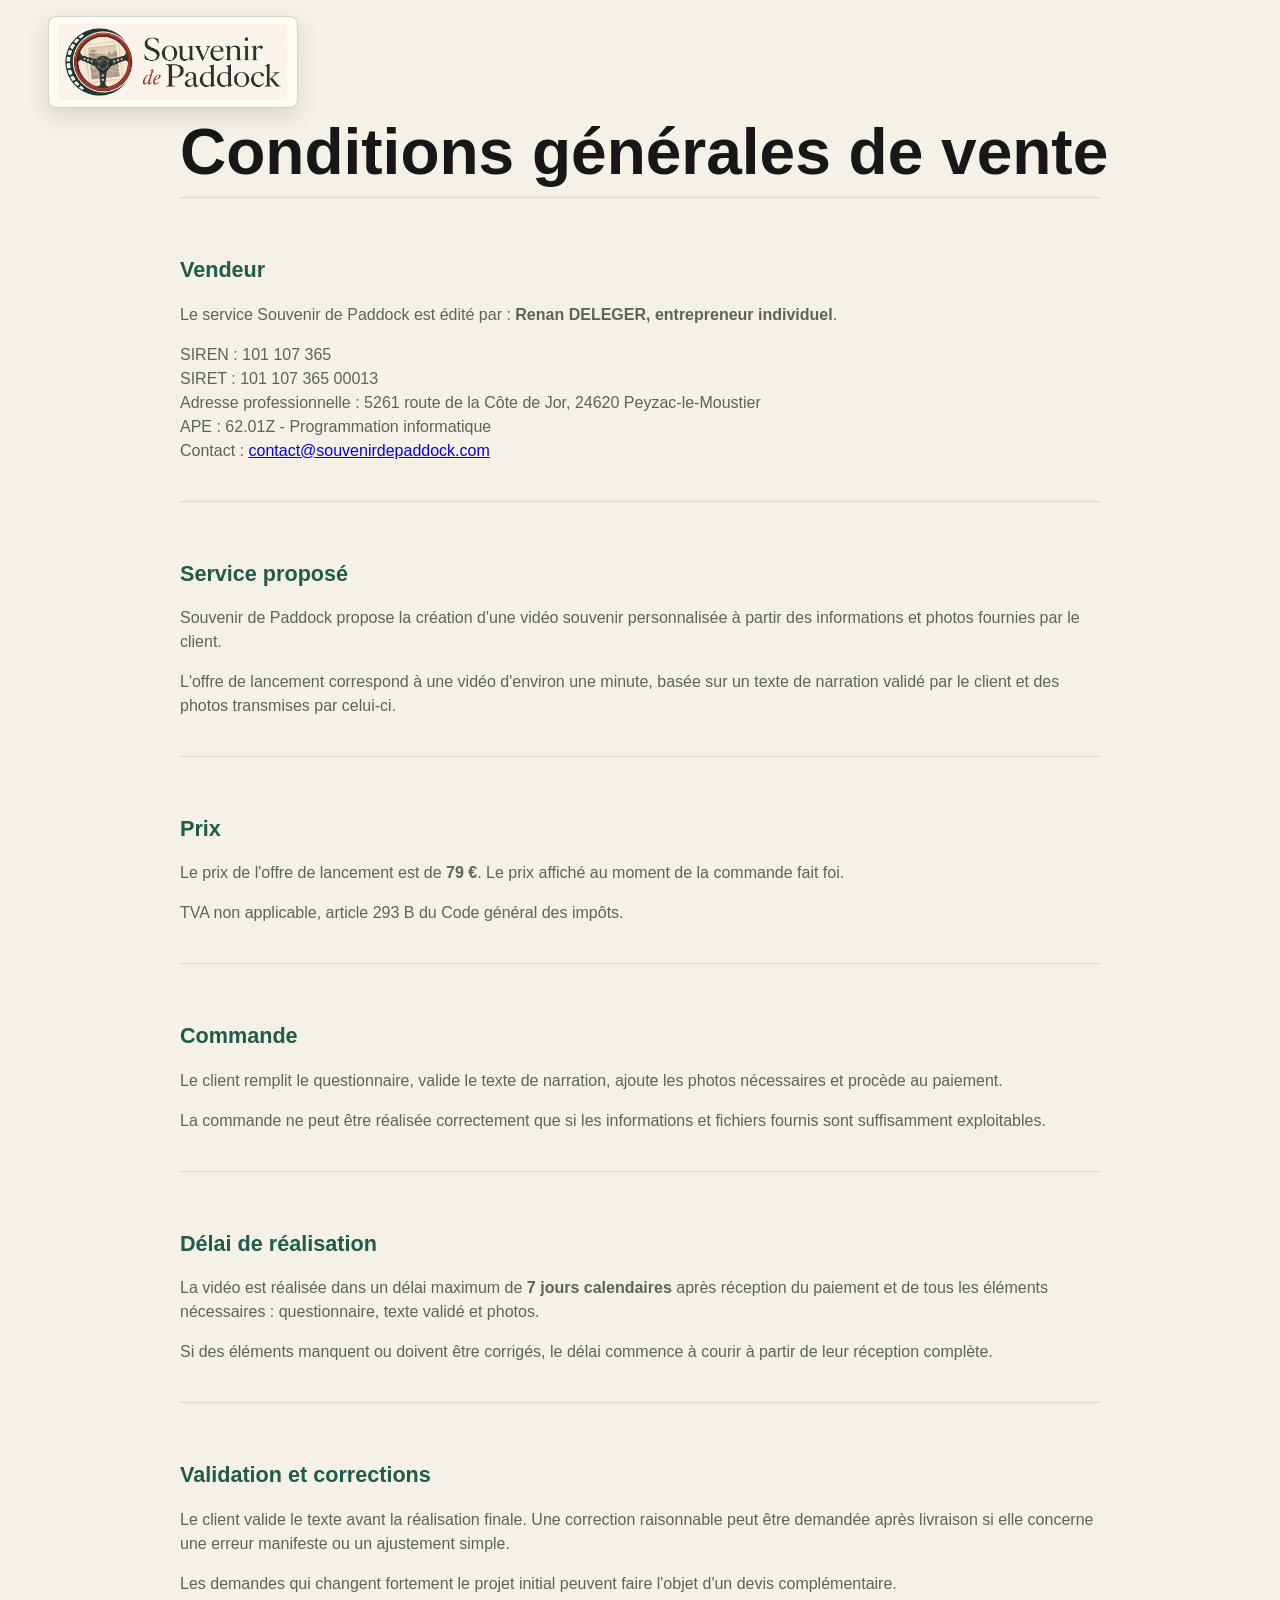
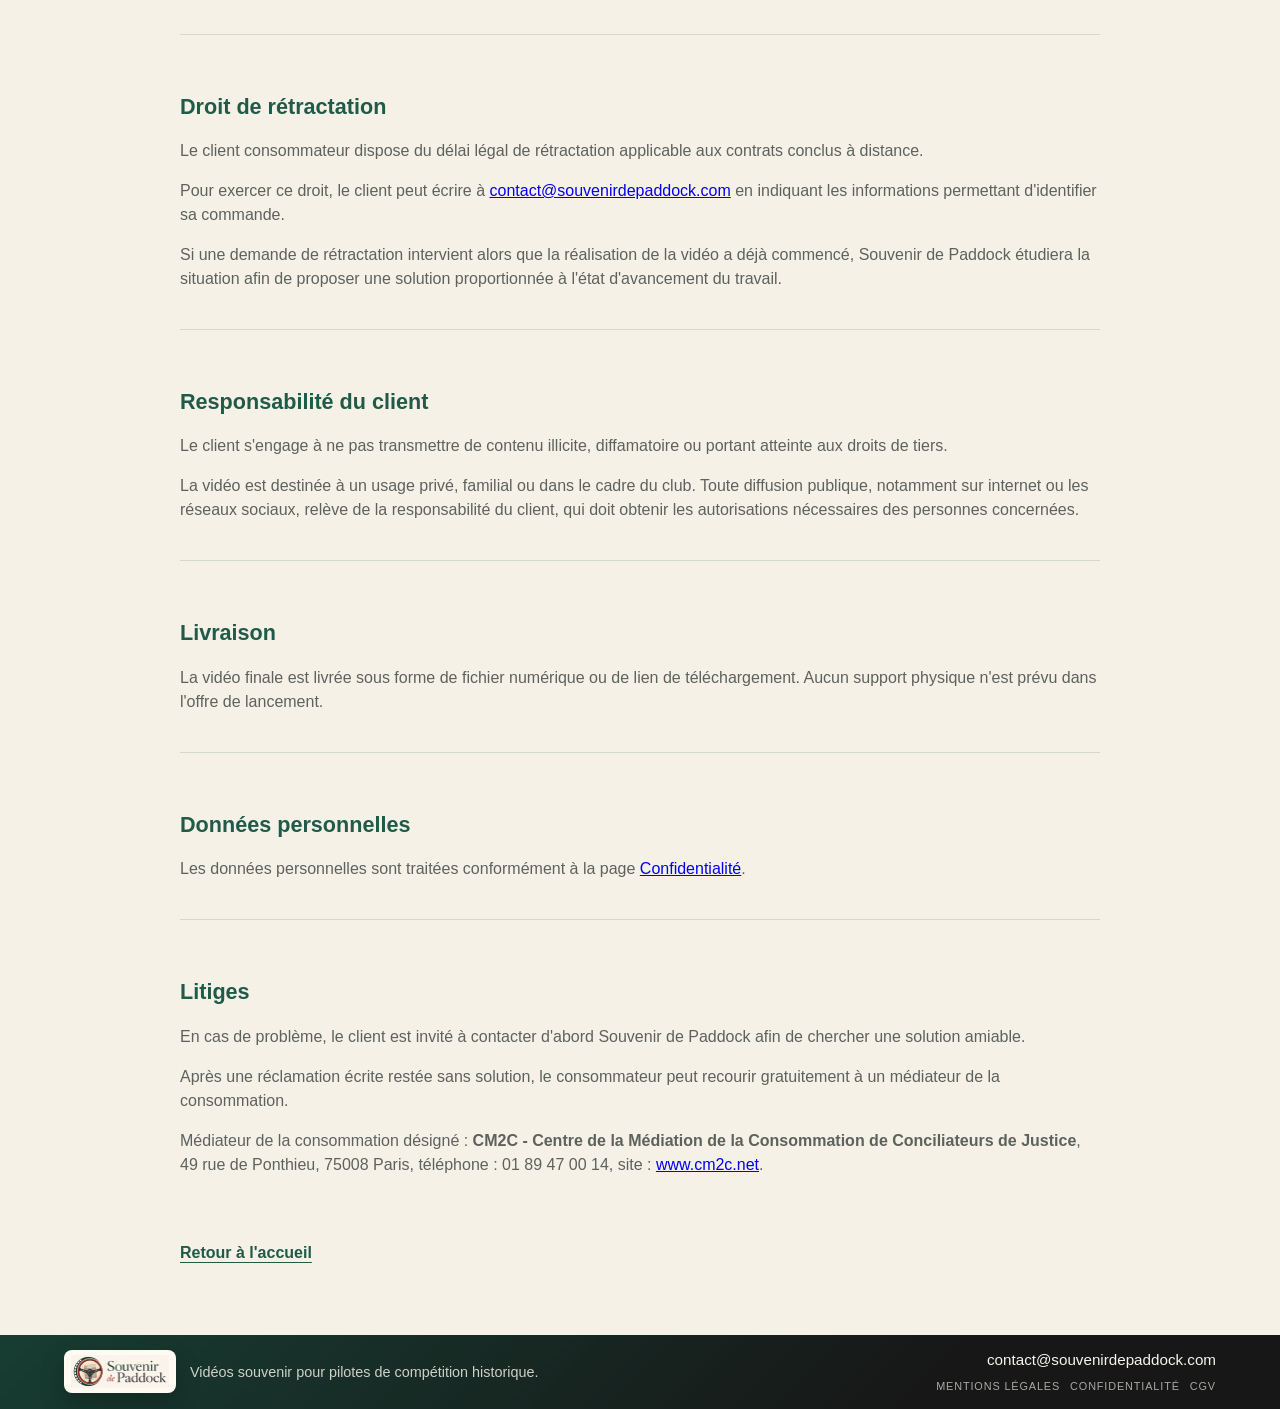
==== commit e3f8506f: "docs clarify withdrawal terms" ====
--- a/cgv.html
+++ b/cgv.html
@@ -56,8 +56,9 @@
 
         <section>
           <h2>Droit de rétractation</h2>
-          <p>Le service étant personnalisé, le traitement du droit de rétractation doit être confirmé au moment du paiement.</p>
-          <p>En pratique, si le client demande le démarrage de la prestation avant la fin du délai légal de rétractation, une case spécifique devra recueillir son accord exprès et les conséquences associées. Cette partie sera finalisée lors de l'intégration du paiement.</p>
+          <p>Le client consommateur dispose du délai légal de rétractation applicable aux contrats conclus à distance.</p>
+          <p>Pour exercer ce droit, le client peut écrire à <a href="mailto:contact@souvenirdepaddock.com">contact@souvenirdepaddock.com</a> en indiquant les informations permettant d'identifier sa commande.</p>
+          <p>Si une demande de rétractation intervient alors que la réalisation de la vidéo a déjà commencé, Souvenir de Paddock étudiera la situation afin de proposer une solution proportionnée à l'état d'avancement du travail.</p>
         </section>
 
         <section>
